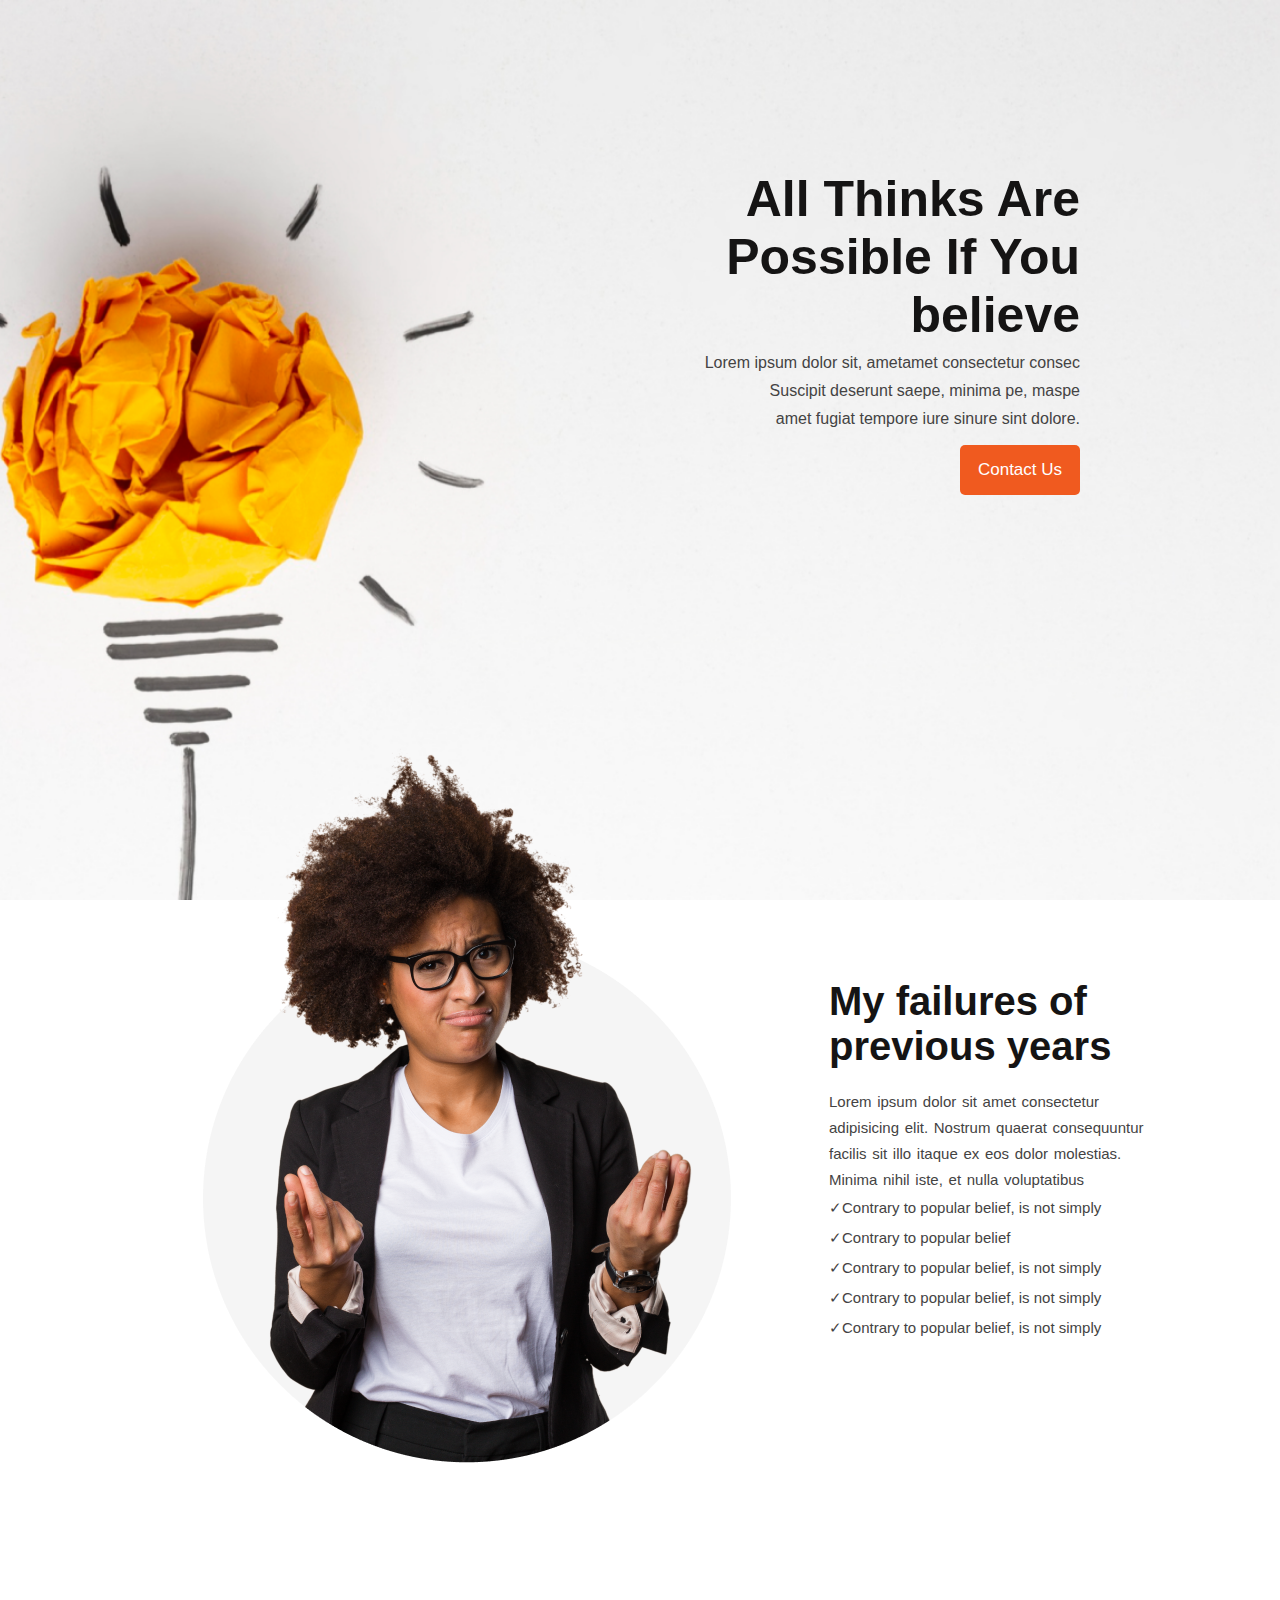
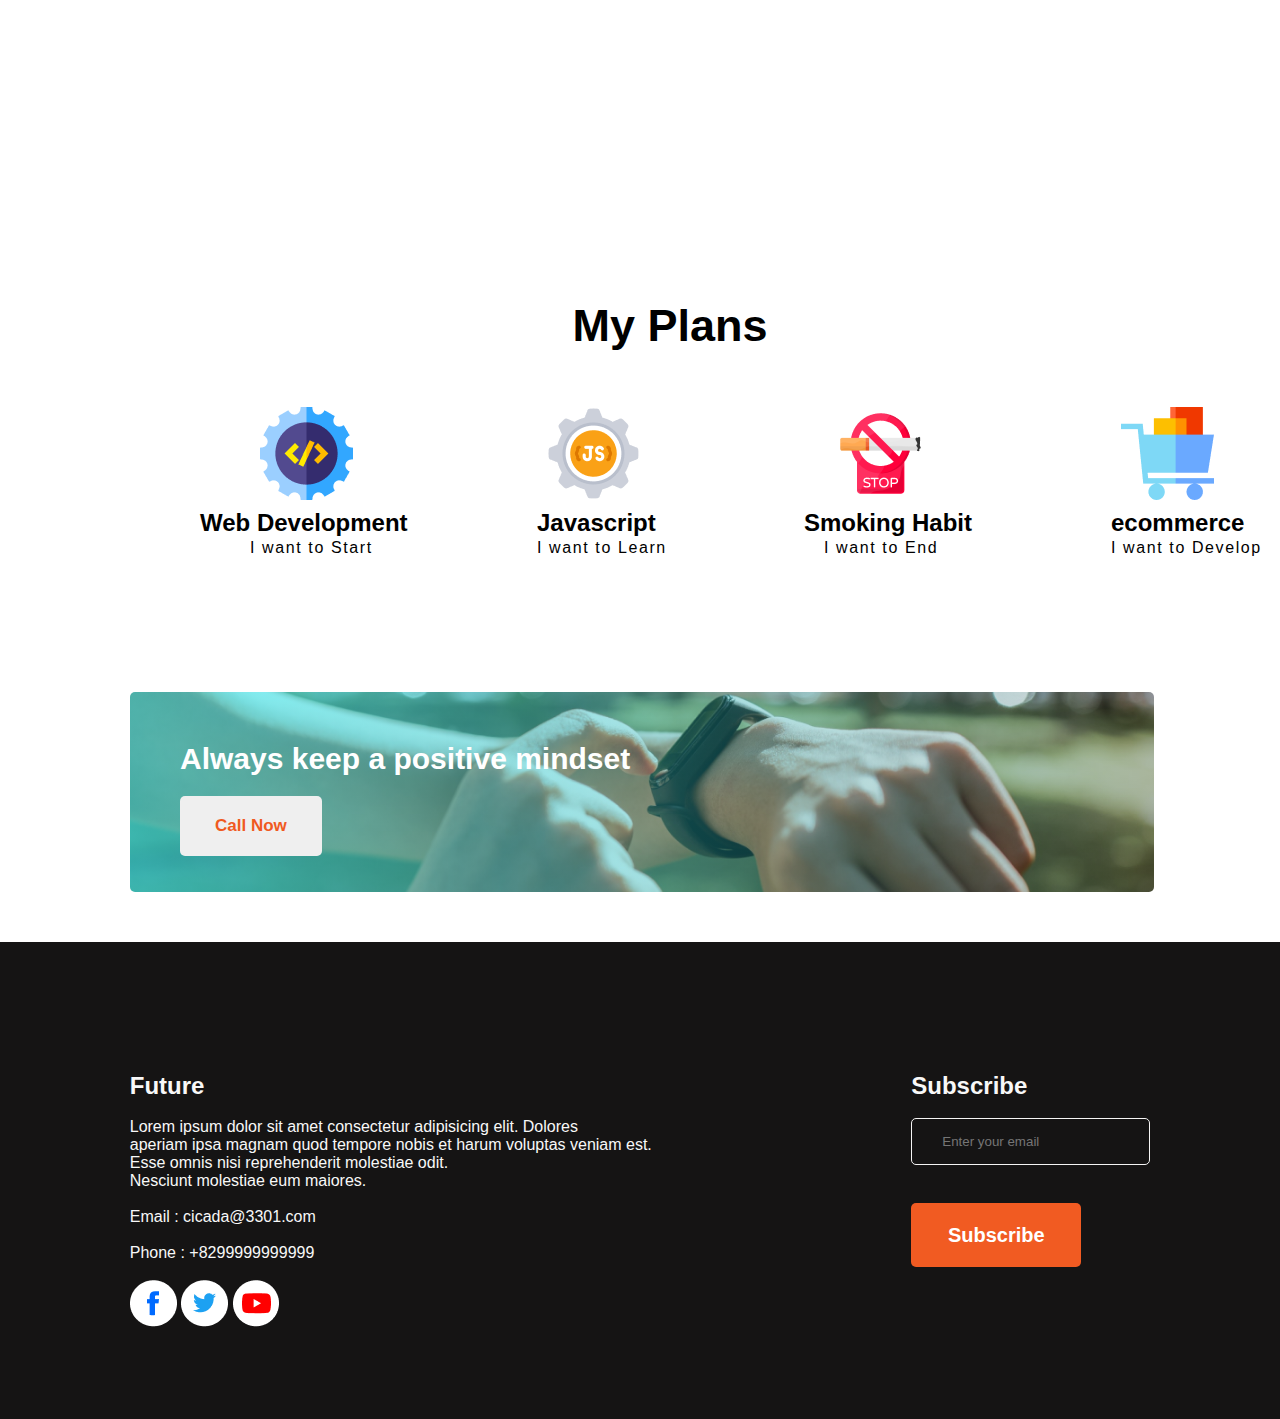
==== index.html @ aee224ec "sec" ====
<!DOCTYPE html>
<html lang="en">
  <head>
    <meta charset="UTF-8" />
    <meta http-equiv="X-UA-Compatible" content="IE=edge" />
    <meta name="viewport" content="width=device-width, initial-scale=1.0" />
    <title></title>
    <link rel="stylesheet" href="styles/style.css" />
  </head>
  <body>
    <!-- Banner -->
    <section>
      <header class="header-part">
        <div class="banner-container">
          <div class="banner-content">
            <h1>All Thinks Are Possible If You believe</h1>
            <p>Lorem ipsum dolor sit, ametamet consectetur consec</p>
            <p>Suscipit deserunt saepe, minima pe, maspe</p>
            <p>amet fugiat tempore iure sinure sint dolore.</p>

            <button><a href="#"></a>Contact Us</button>
          </div>
        </div>
      </header>
    </section>
     <!-- banner ends here -->


    <main>
    <!-- Persons starts here -->
      <section class="person">
        <div class="person-container">
          <div class="person-content">
            <img src="images/person.png"class="person-image">
          </div>
          <div class="person-content2">
            <h1>My failures of previous years</h1>
            <p>
              Lorem ipsum dolor sit amet consectetur adipisicing elit. Nostrum
              quaerat consequuntur facilis sit illo itaque ex eos dolor
              molestias. Minima nihil iste, et nulla voluptatibus 
            </p>
            <p>
              <ul>
                <li>&check;Contrary to popular belief, is not simply</li>
                <li>&check;Contrary to popular belief</li>
                <li>&check;Contrary to popular belief, is not simply</li>
                <li>&check;Contrary to popular belief, is not simply</li>
                <li>&check;Contrary to popular belief, is not simply</li>
              </ul>
            </p>
          </div>
        </div>
        </section>

    <!-- Plans starts here -->
        <section class="plans">
            <h1>My Plans</h1>
            <div class="plan-container">
                <div class="plan-content">
                    <img src="images/icons/web.png" class="web" alt="">
                    <h2 class="title-web">Web Development</h2>
                    <p class="web-descripton">I want to Start</p>
                </div>
                <div class="plan-content">
                    <img src="images/icons/js.png" class="web" alt="">
                    <h2 class="title-js">Javascript</h2>
                    <p class="js-descripton">I want to Learn</p>
                </div>
                <div class="plan-content">
                    <img src="images/icons/smoke.png" class="web" alt="">
                    <h2 class="title-smoke">Smoking Habit</h2>
                    <p class="smoke-descripton">I want to End</p>
                </div>
                <div class="plan-content">
                    <img src="images/icons/ecom.png" class="web" alt="">
                    <h2 class="title-ecom">ecommerce</h2>
                    <p class="ecom-descripton">I want to Develop</p>
                </div>   
        </section>
        <!-- <section class="gradient">
            <div class="grad1">
                <img src="images/watch.png" class="watch" alt="">

            </div>
        </section> -->
        <section class="gradient">
            <div class="gradient-content">
               <h2 class="gradient-title">
                   Always keep a positive mindset 
                </h2>
                <button class="btn-secondary">Call Now</button>
            </div>
       </section>
    </main>
    
<!-- Person ends here -->
    
<!-- Footer starts here -->
    <footer class="contact">
        <div class="contact-container">
            <div class="contact-content">
                <h2 class="contact-header">Future</h2><br>
                <p class="contact-description">Lorem ipsum dolor sit amet consectetur adipisicing elit. Dolores <br>aperiam ipsa magnam quod tempore nobis et harum voluptas veniam est.<br> Esse omnis nisi reprehenderit molestiae odit.<br> Nesciunt molestiae eum maiores.</p>
                <br>
                <p class="mail">Email : cicada@3301.com</p>
                <br>
                <p class="num">Phone : +8299999999999</p>
                <br>
                <img src="images/icons/fb.png">
                <img src="images/icons/twitter.png">
                <img src="images/icons/youtube.png">
            </div>
            <div class="contact-content2">
                <h2 class="contact-header">Subscribe</h2>
                <br>
                <input type="email" placeholder="Enter your email" id="email">
                <br>
                <br>
                <button class="btn-primary">Subscribe</button>
                <br>
            </div>
        </div>
    </footer>
    <!-- End of Footer -->
  </body>
</html>
---- styles/style.css ----
* {
  margin: 0;
  padding: 0;
  font-family: "Work Sans", sans-serif;
}
.header-part {
  background-image: url("../images/banner/banner1.png");
  background-size: cover;
  background-position: center;
  width: 100%;
  height: 100vh;
}
.banner-container {
  padding: 50px;
}
.banner-content {
  text-align: right;
}

.banner-content h1 {
  padding-left: 650px;
  padding-right: 150px;
  padding-top: 120px;
  color: #151414;
  font-size: 50px;
  font-weight: 700px;
}
.banner-content p {
  color: #444343;
  padding-left: 650px;
  padding-right: 150px;
  padding-top: 10px;
  font-size: 16px;
}
.banner-content button {
  color: white;
  position: absolute;
  width: 120px;
  height: 50px;
  right: 200px;
  top: 445px;
  background: #f05a1f;
  border-radius: 5px;
  border: none;
  font-size: 17px;
}

/* header part2 */
.person-container {
  background-position: center;
  position: absolute;
  width: 400px;
  height: 670px;
  left: 180px;
  top: 739px;
  display: flex;
}

.person-content2 h1 {
  width: 300px;
  padding-top: 10px;
  padding-bottom: 10px;
  padding-left: 80px;
  padding-right: 150px;
  padding-top: 240px;
  color: #151414;
  text-align: left;
  font-size: 40px;
  font-weight: 700px;
}
.person-content2 p {
  padding-top: 10px;
  padding-bottom: 20px;
  width: 320px;
  height: 40px;
  font-size: 15px;
  font-weight: 400;
  line-height: 26px;
  color: #444343;
  padding-left: 80px;
  padding-right: 150px;
  padding-top: 10px;
  padding-bottom: 10px;
  list-style: none;
  text-align: left;
  word-spacing: 0.1em;
}
.person-content2 ul li {
  width: 320px;
  height: 30px;
  color: #444343;
  list-style: none;
  text-align: left;
  padding-left: 80px;
  padding-right: 150px;
  font-size: 15px;
  font-style: normal;
}

/* Plans styling */

.plans h1 {
  text-align: center;
  padding-top: 1000px;
  font-size: 45px;
  padding-left: 60px;
}

.plan-container {
  display: flex;
  align-items: center;
  padding-top: 5px;
  padding-left: 60px;
  padding-right: 60px;
  /* width: 1000px;
  height: 299.96px; */
}

.plan-container .web {
  padding-left: 80px;
  padding-right: 5px;
  align-items: center;
}

.plan-content {
  padding-left: 120px;
  padding-right: 30px;
  padding-top: 50px;
  width: 137px;
  height: 285px;
}

.plan-content .title-web {
  padding-left: 20px;
  padding-right: 50px;
  padding-top: 5px;
  width: 220px;
  height: 30px;
}
.plan-content .title-js {
  padding-left: 70px;
  padding-right: 40px;
  padding-top: 5px;
  width: 180px;
  height: 30px;
}
.plan-content .title-smoke {
  padding-left: 50px;
  padding-right: 40px;
  padding-top: 5px;
  width: 180px;
  height: 30px;
}
.plan-content .title-ecom {
  padding-left: 70px;
  padding-right: 40px;
  padding-top: 5px;
  width: 180px;
  height: 30px;
}
.plan-content p {
  align-items: relative;
  padding-left: 70px;
  padding-right: 20px;
  width: 200px;
  height: 30px;
  letter-spacing: 0.1em;
}

/* Gradient starts here */
/* .grad1 .watch {
  width: 1140px;
  height: 300px;
  left: 230px;

  background-image: linear-gradient(
      to right,
      rgba(243, 45, 5, 0.624),
      rgba(28, 27, 27, 0.192)
    ),
    url("../images/watch.png"); */

/* background-image: linear-gradient(
      90deg,
      #f15b22 0%,
      rgba(241, 91, 34, 0) 100%
    ),
    url(/images/watch.png); */
.gradient {
  background-image: linear-gradient(
      to right,
      rgba(42, 233, 240, 0.624),
      rgba(28, 27, 27, 0.192)
    ),
    url("../images/watch.png");
  background-position: center;
  background-size: cover;
  border-radius: 5px;
  width: 80%;
  height: 200px;
  margin-bottom: 50px;
  margin-left: 130px;
}
.gradient-content {
  padding: 50px;
}
.gradient-title {
  color: white;
  font-weight: 700;
  font-size: 30px;
  margin-bottom: 20px;
}
.btn-secondary {
  padding: 20px 35px;
  border: 0;
  border-radius: 5px;
  font-size: 17px;
  font-weight: 800;
  color: #f05a1f;
}

/* border-radius: 8px;
} */

/* footer styles */
.contact {
  width: 100%;
  height: 477px;
  background-color: #151414;
  color: #f8f8f8;
}
.contact-container {
  display: flex;
  justify-content: space-around;
  padding-top: 130px;
}
.contact-header h2 {
  margin-top: 10px;
}

#email {
  padding: 15px 30px;
  border-radius: 5px;
  border: 1px solid whitesmoke;
  background: #151414;
  color: whitesmoke;
}

.btn-primary {
  background: #f15b22;
  border-radius: 5px;
  border: none;
  font-size: 15px;
  width: 170px;
  height: 64px;
  font-size: 20px;
  font-weight: 600;
  color: #ffffff;
  margin-top: 20px;
}
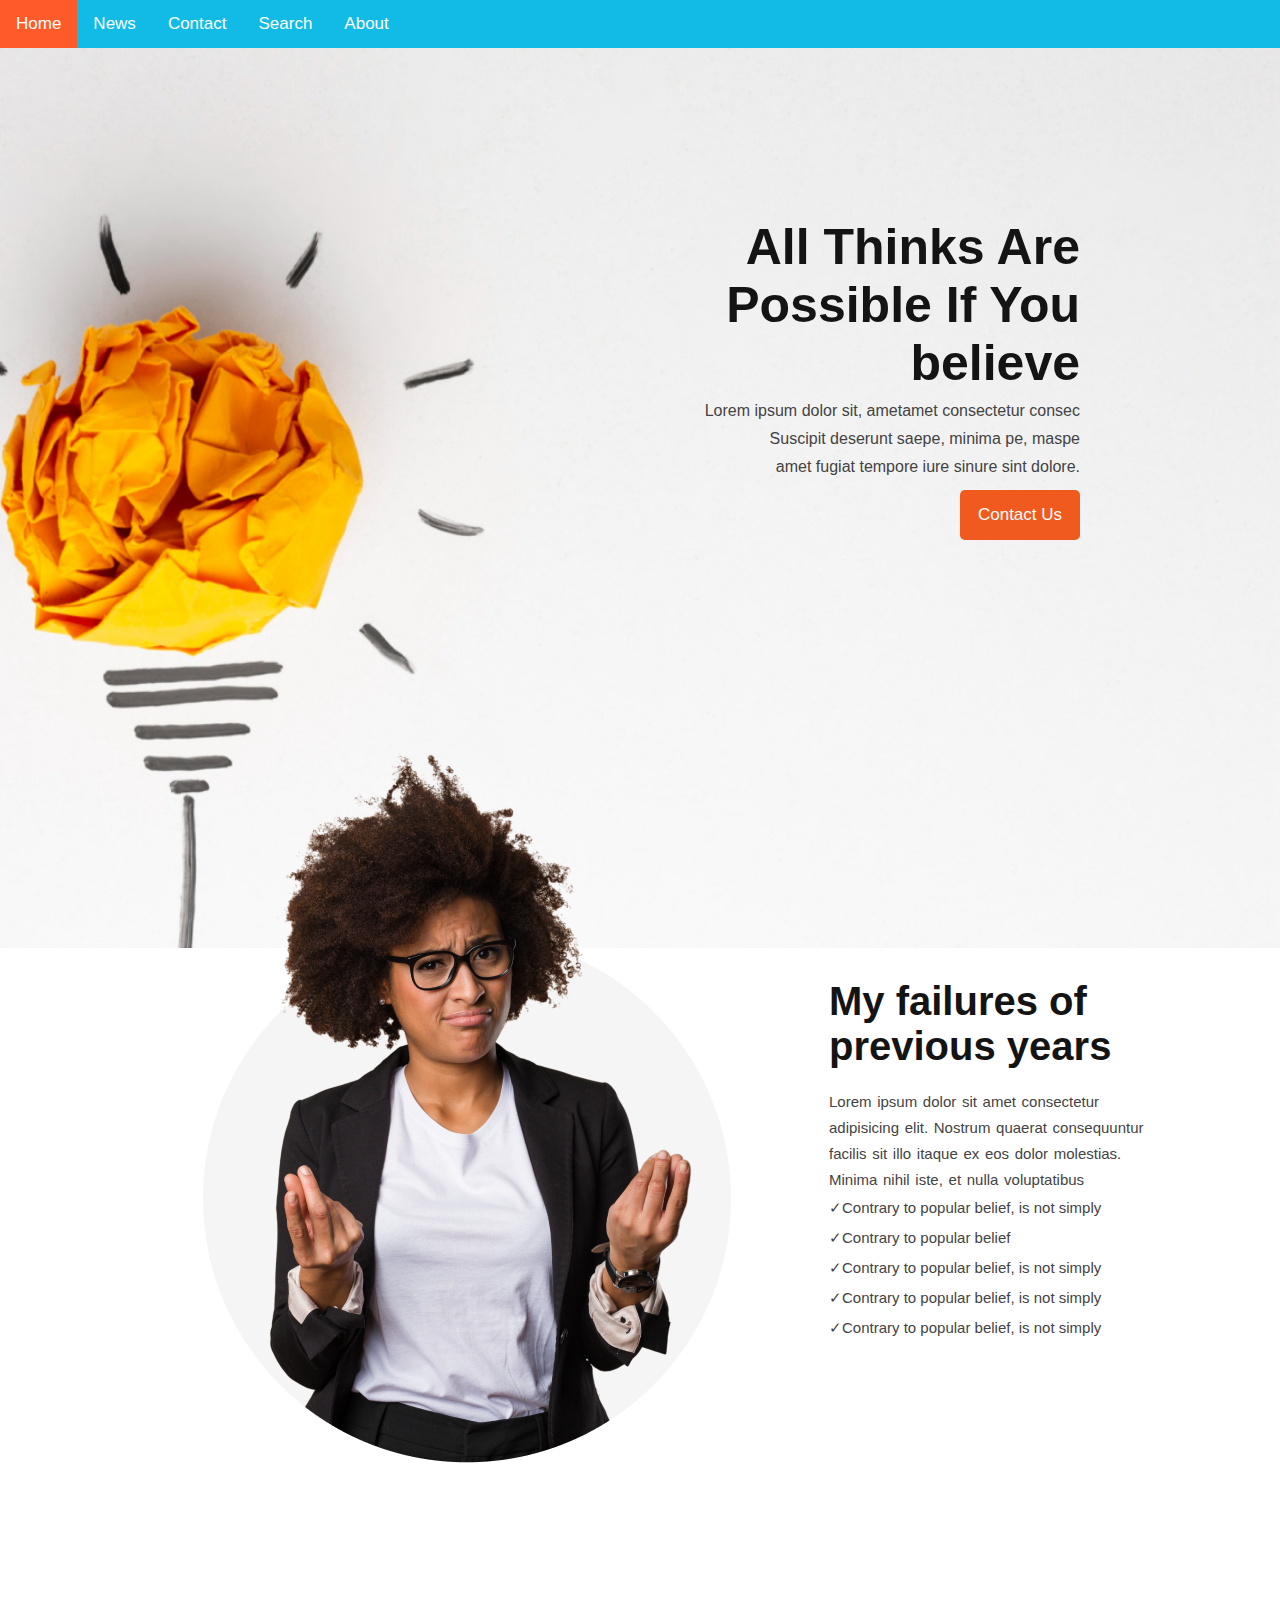
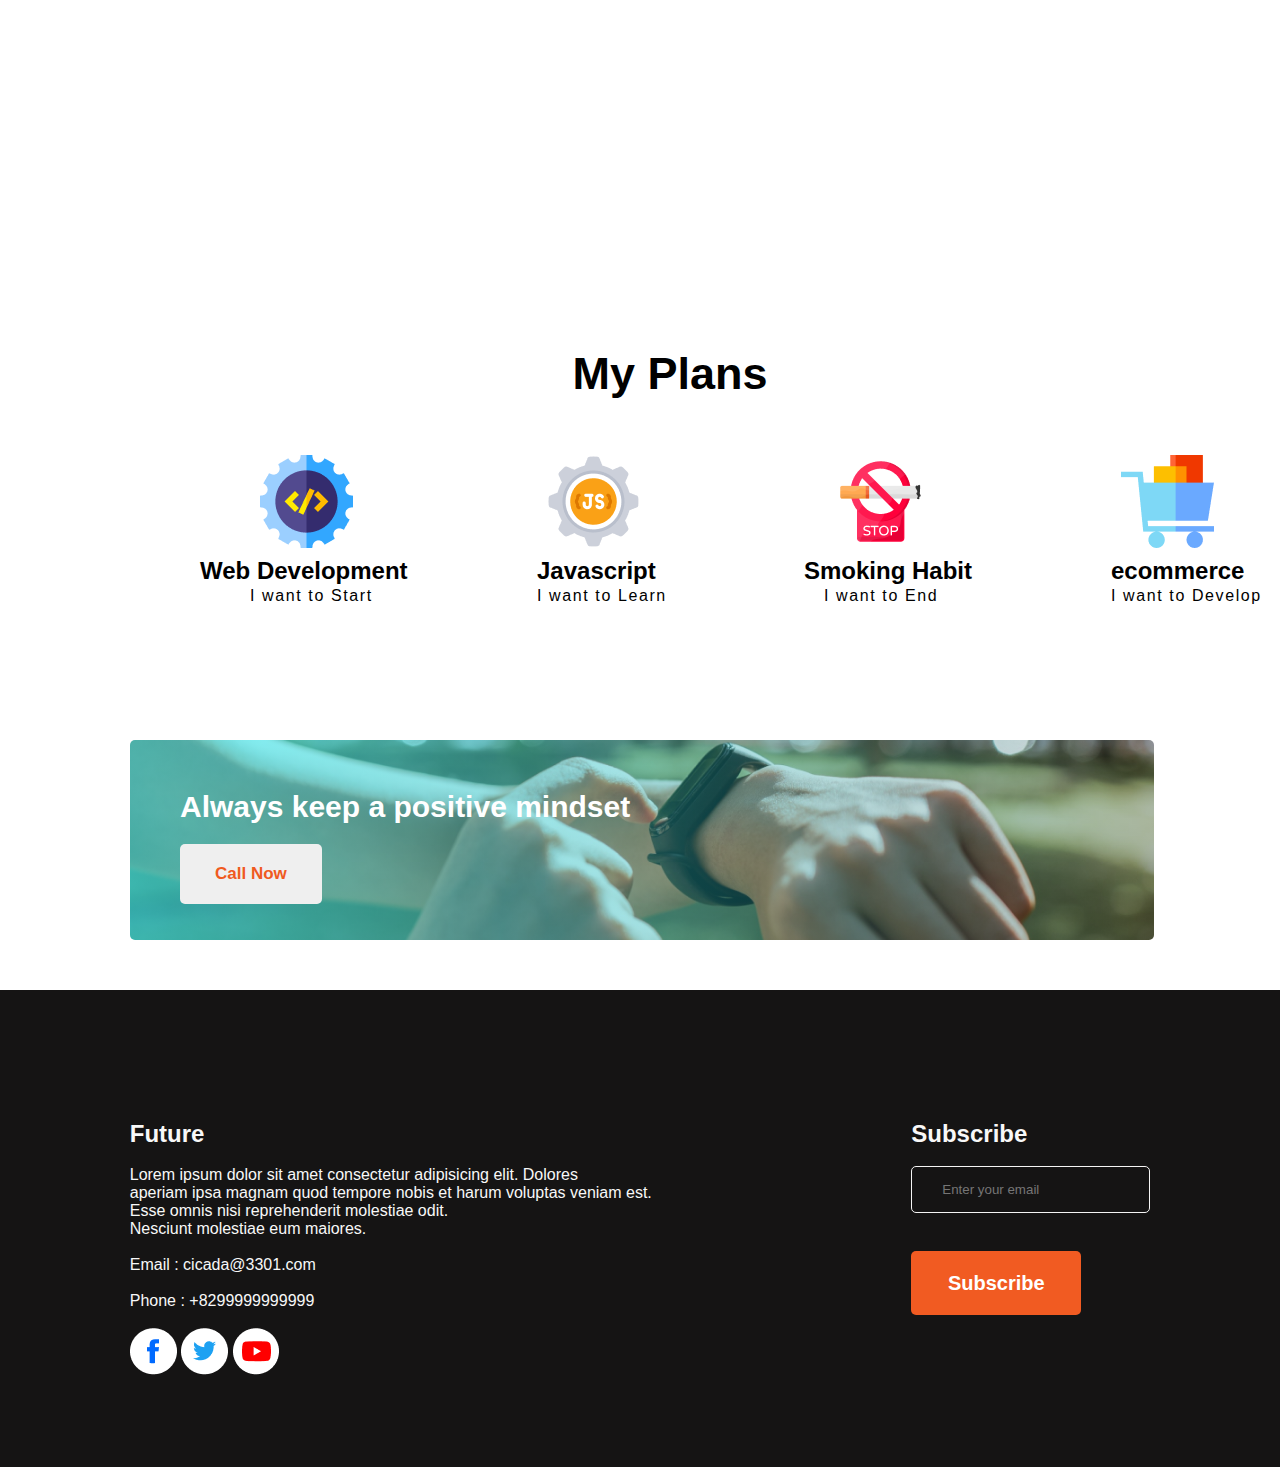
==== commit c587ff1e: "last commit" ====
--- a/index.html
+++ b/index.html
@@ -8,6 +8,18 @@
     <link rel="stylesheet" href="styles/style.css" />
   </head>
   <body>
+
+    <!-- Navigation starts here -->
+
+    <div class="nav_bar">
+      <a class="active" href="#">Home</a>
+      <a href="#">News</a>
+      <a href="#">Contact</a>
+      <a href="#">Search</a>
+        <a href="#">About</a>
+    </div>
+      <!-- Navigation ends here -->
+
     <!-- Banner -->
     <section>
       <header class="header-part">
@@ -52,6 +64,7 @@
           </div>
         </div>
         </section>
+<!-- person ends -->
 
     <!-- Plans starts here -->
         <section class="plans">
@@ -78,12 +91,9 @@
                     <p class="ecom-descripton">I want to Develop</p>
                 </div>   
         </section>
-        <!-- <section class="gradient">
-            <div class="grad1">
-                <img src="images/watch.png" class="watch" alt="">
+        <!-- Plan ends -->
 
-            </div>
-        </section> -->
+<!-- Watch Gradient starts -->
         <section class="gradient">
             <div class="gradient-content">
                <h2 class="gradient-title">
@@ -94,7 +104,7 @@
        </section>
     </main>
     
-<!-- Person ends here -->
+<!-- Watch gradient ends here -->
     
 <!-- Footer starts here -->
     <footer class="contact">
--- a/styles/style.css
+++ b/styles/style.css
@@ -3,6 +3,33 @@
   padding: 0;
   font-family: "Work Sans", sans-serif;
 }
+/* navigation styling */
+
+.nav_bar {
+  background-color: rgb(17, 187, 230);
+  overflow: hidden;
+}
+
+.nav_bar a {
+  float: center;
+  color: #ffffff;
+  text-align: center;
+  padding: 14px 16px;
+  text-decoration: none;
+  font-size: 17px;
+  float: left;
+  justify-content: center;
+}
+
+/* color change after hover */
+.nav_bar a:hover {
+  background-color: rgb(255, 91, 42);
+  color: rgb(255, 255, 255);
+}
+
+/* Navigation ends here */
+
+/* Banner starts */
 .header-part {
   background-image: url("../images/banner/banner1.png");
   background-size: cover;
@@ -38,14 +65,15 @@
   width: 120px;
   height: 50px;
   right: 200px;
-  top: 445px;
+  top: 490px;
   background: #f05a1f;
   border-radius: 5px;
   border: none;
   font-size: 17px;
 }
-
-/* header part2 */
+/* Banner ends */
+
+/*   main person starts */
 .person-container {
   background-position: center;
   position: absolute;
@@ -96,8 +124,9 @@
   font-size: 15px;
   font-style: normal;
 }
-
-/* Plans styling */
+/* person ends */
+
+/* Plans styling starts */
 
 .plans h1 {
   text-align: center;
@@ -112,8 +141,6 @@
   padding-top: 5px;
   padding-left: 60px;
   padding-right: 60px;
-  /* width: 1000px;
-  height: 299.96px; */
 }
 
 .plan-container .web {
@@ -167,25 +194,7 @@
   letter-spacing: 0.1em;
 }
 
-/* Gradient starts here */
-/* .grad1 .watch {
-  width: 1140px;
-  height: 300px;
-  left: 230px;
-
-  background-image: linear-gradient(
-      to right,
-      rgba(243, 45, 5, 0.624),
-      rgba(28, 27, 27, 0.192)
-    ),
-    url("../images/watch.png"); */
-
-/* background-image: linear-gradient(
-      90deg,
-      #f15b22 0%,
-      rgba(241, 91, 34, 0) 100%
-    ),
-    url(/images/watch.png); */
+/* Watch gradient starts */
 .gradient {
   background-image: linear-gradient(
       to right,
@@ -219,8 +228,7 @@
   color: #f05a1f;
 }
 
-/* border-radius: 8px;
-} */
+/* Watch gradient ends */
 
 /* footer styles */
 .contact {
@@ -258,3 +266,4 @@
   color: #ffffff;
   margin-top: 20px;
 }
+/* footer ends */
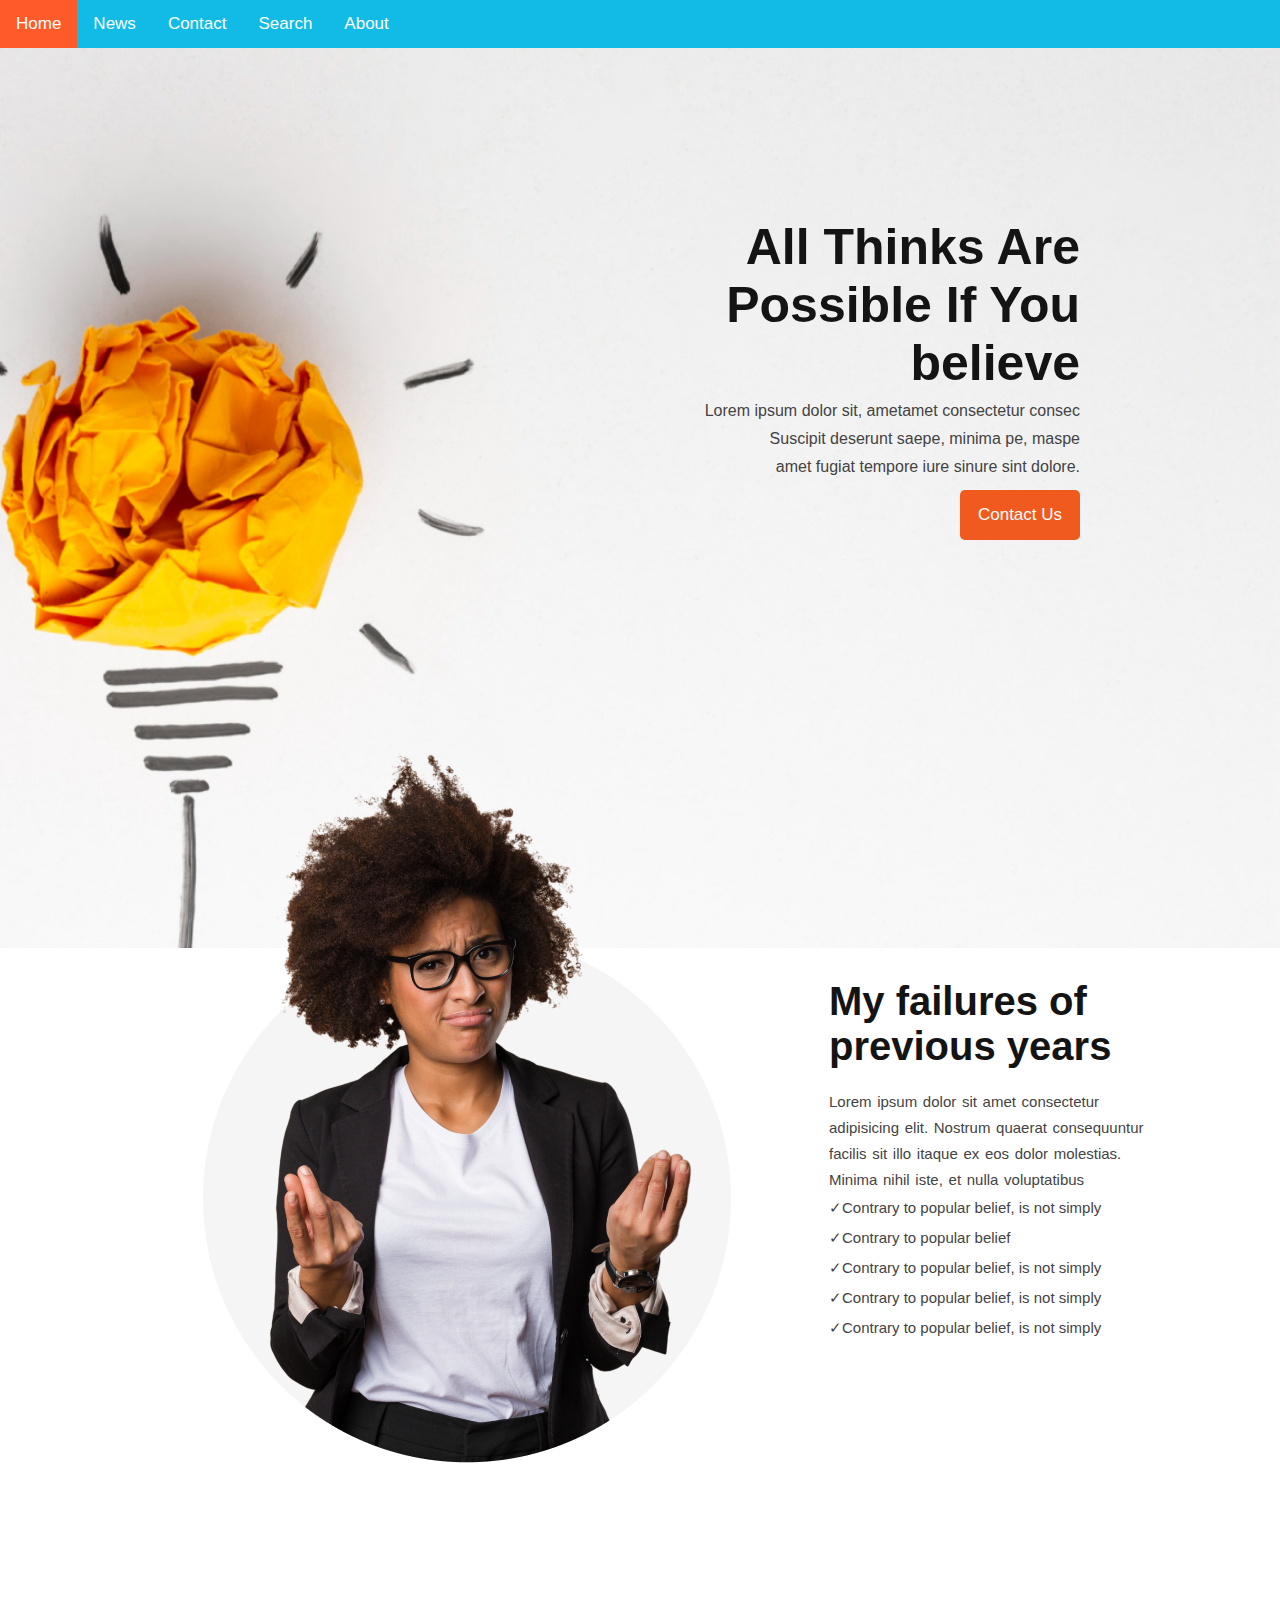
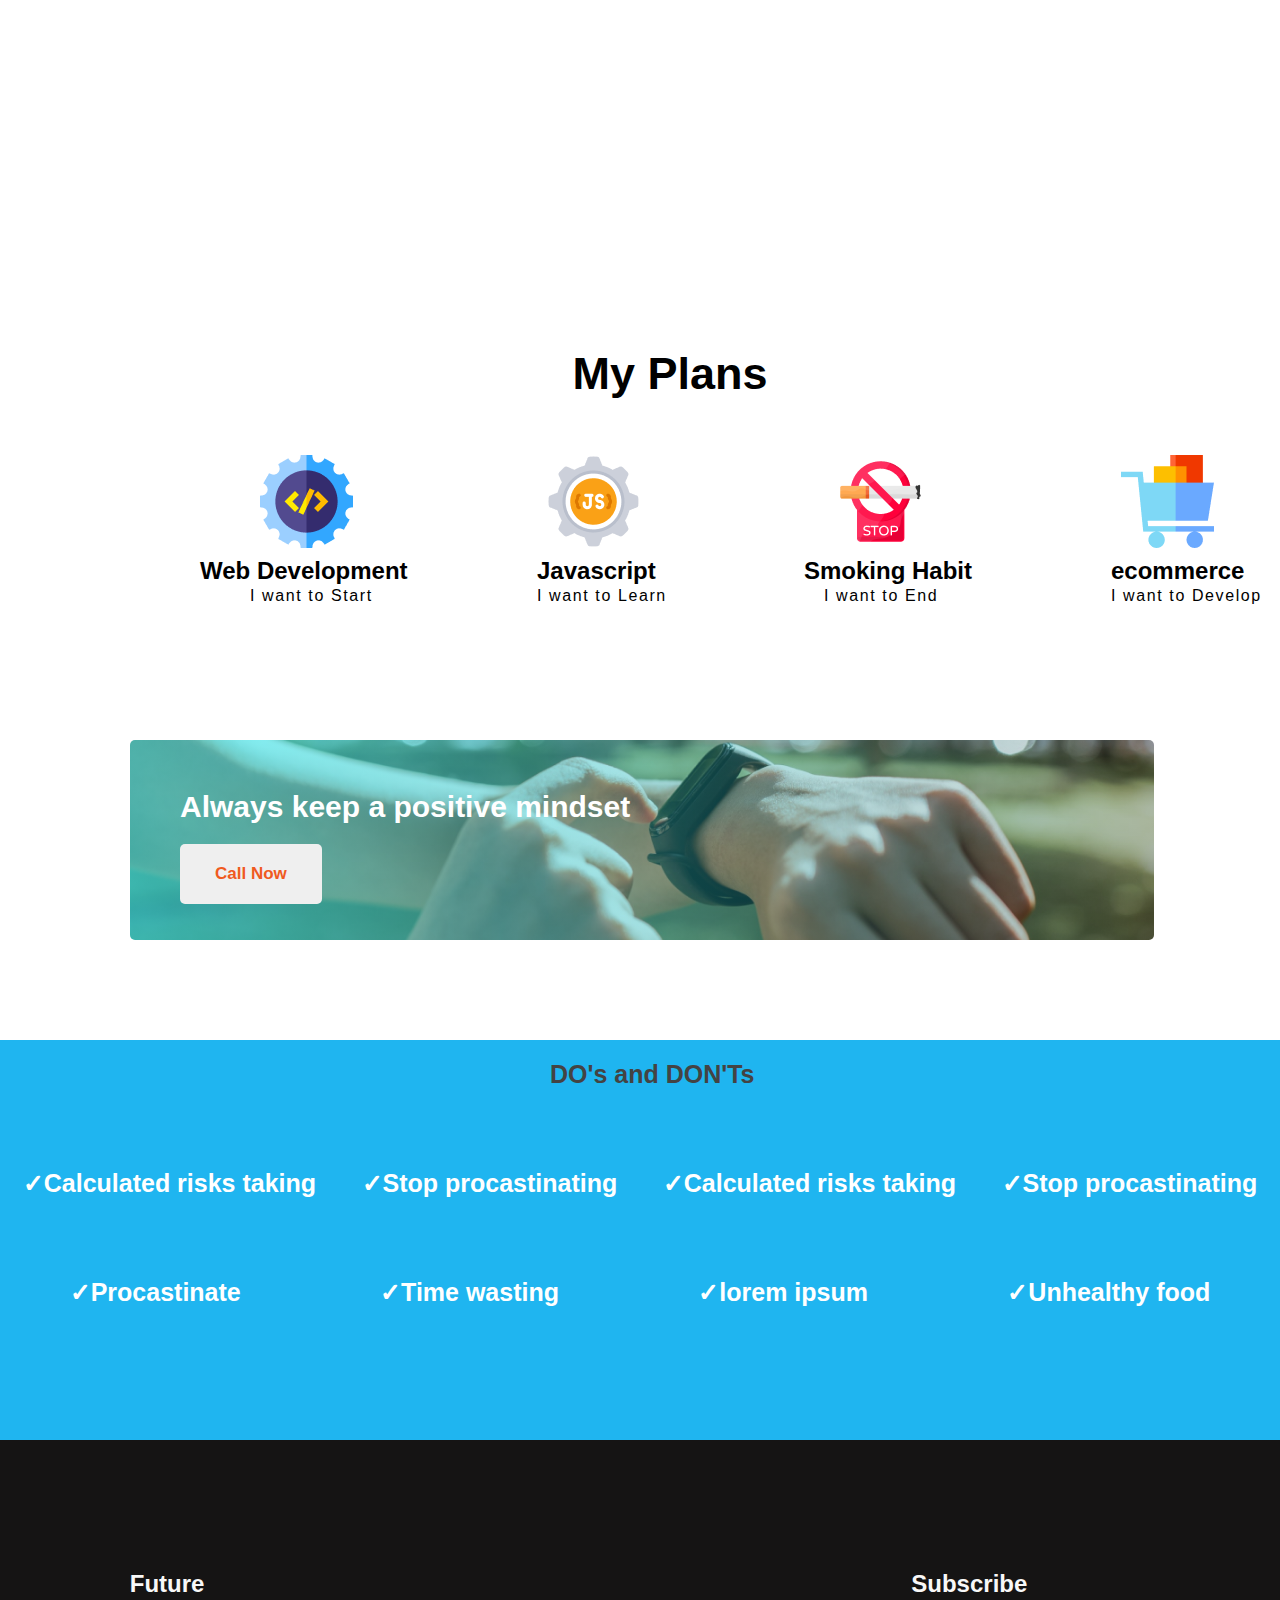
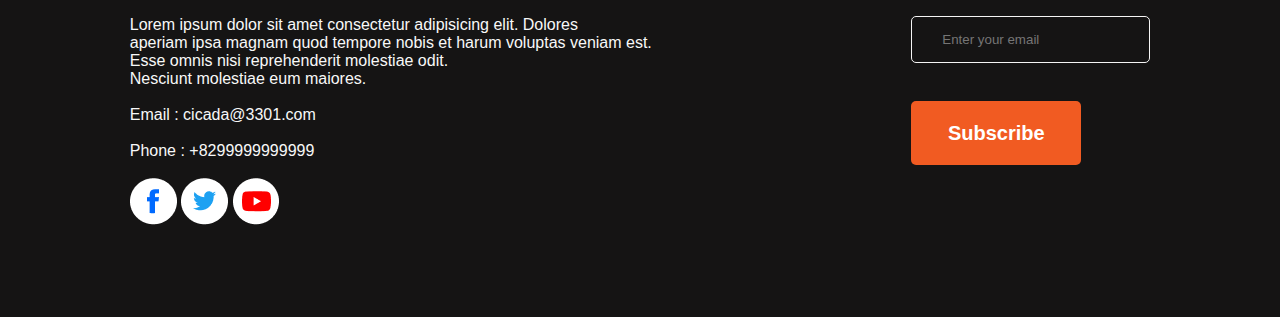
==== commit 1e0f32c6: "lastcommit" ====
--- a/index.html
+++ b/index.html
@@ -12,11 +12,11 @@
     <!-- Navigation starts here -->
 
     <div class="nav_bar">
-      <a class="active" href="#">Home</a>
+      <a href="#">Home</a>
       <a href="#">News</a>
       <a href="#">Contact</a>
       <a href="#">Search</a>
-        <a href="#">About</a>
+      <a href="#">About</a>
     </div>
       <!-- Navigation ends here -->
 
@@ -92,6 +92,7 @@
                 </div>   
         </section>
         <!-- Plan ends -->
+   
 
 <!-- Watch Gradient starts -->
         <section class="gradient">
@@ -102,9 +103,30 @@
                 <button class="btn-secondary">Call Now</button>
             </div>
        </section>
+
+
+       <section class="remarks">
+        <h1>DO's and DON'Ts</h1>
+        <div class="remarks_des">
+            <ul>
+              <li>&check;Calculated risks taking</li>
+              <li>&check;Stop procastinating</li>
+              <li>&check;Calculated risks taking</li>
+              <li>&check;Stop procastinating</li>
+            </ul>
+            <ul>
+              <li>&check;Procastinate</li>
+              <li>&check;Time wasting</li>
+              <li>&check;lorem ipsum</li>
+              <li>&check;Unhealthy food</li>
+            </ul>
+        </div>
+       </section>
     </main>
     
 <!-- Watch gradient ends here -->
+
+
     
 <!-- Footer starts here -->
     <footer class="contact">
--- a/styles/style.css
+++ b/styles/style.css
@@ -267,3 +267,29 @@
   margin-top: 20px;
 }
 /* footer ends */
+
+.remarks {
+  list-style: none;
+  text-decoration: none;
+  background-color: #1fb5f0;
+  width: 100%;
+  height: 400px;
+  margin-top: 100px;
+}
+.remarks h1 {
+  padding-left: 550px;
+  padding-top: 20px;
+  font-size: 25px;
+  font-weight: 800;
+  color: #444343;
+}
+.remarks_des ul {
+  display: flex;
+  text-decoration: none;
+  list-style: none;
+  font-size: 25px;
+  font-weight: 600;
+  color: white;
+  justify-content: space-around;
+  margin-top: 80px;
+}
